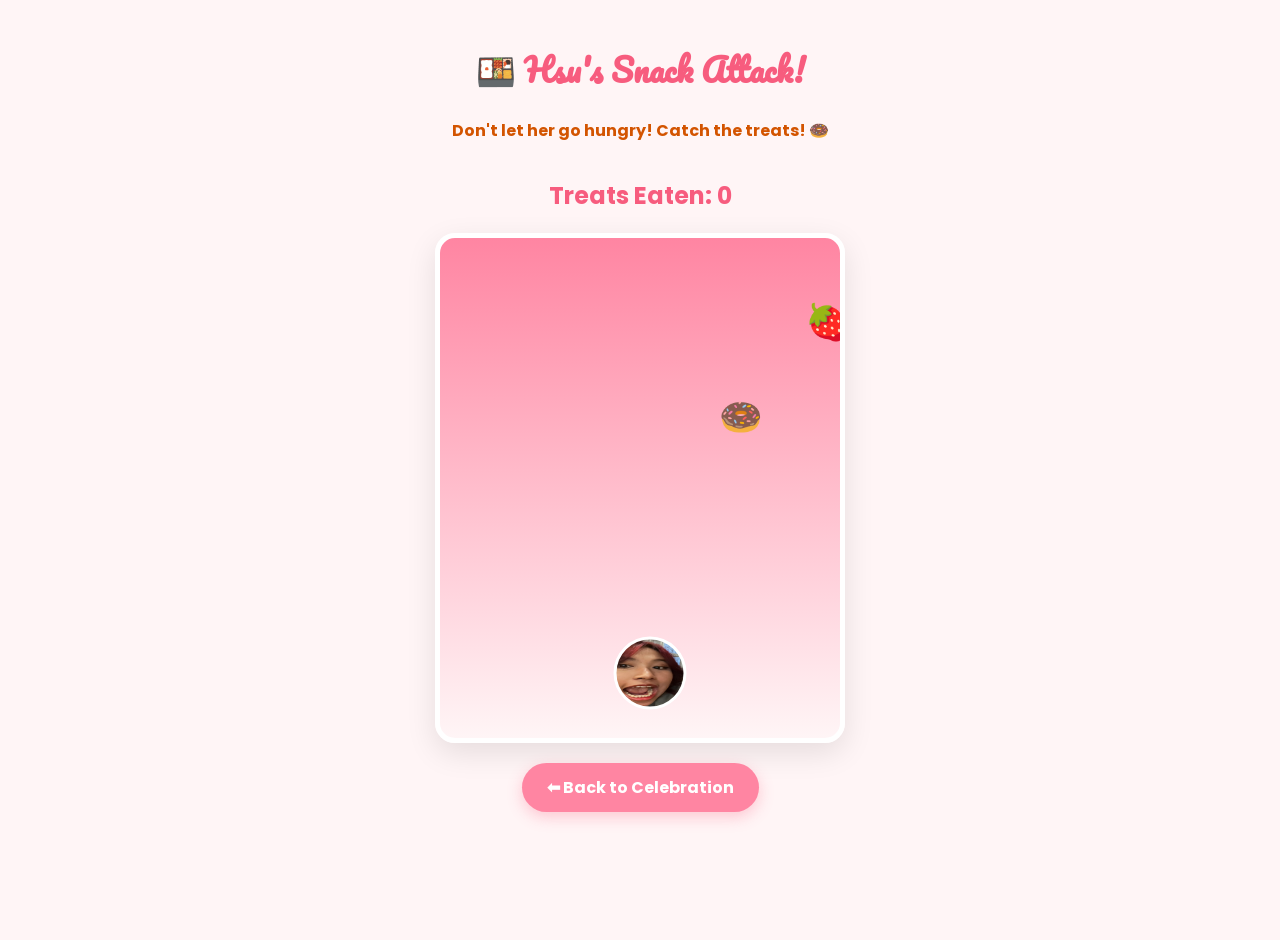
==== game.html @ b0365d91 "finish game" ====
<!DOCTYPE html>
<html lang="en">
<head>
    <meta charset="UTF-8">
    <meta name="viewport" content="width=device-width, initial-scale=1.0">
    <title>Hsu's Birthday Snack Catch!</title>
    <!-- Added Google Fonts to match your main page -->
    <link href="https://fonts.googleapis.com/css2?family=Pacifico&family=Poppins:wght@400;600&display=swap" rel="stylesheet">
    
    <style>
        body {
            margin: 0;
            background-color: #fff5f6;
            display: flex;
            flex-direction: column;
            align-items: center;
            /* CHANGED: Changed height to min-height and removed overflow:hidden */
            min-height: 100vh; 
            padding: 20px 0; /* Adds space at top and bottom */
            font-family: 'Poppins', sans-serif;
            color: #f75c7e;
            overflow-y: auto; /* Allows vertical scrolling */
        }

        canvas {
            background: linear-gradient(#ff85a2, #fff5f6);
            border: 5px solid white;
            border-radius: 20px;
            box-shadow: 0 10px 30px rgba(0,0,0,0.1);
            cursor: none;
            /* ADDED: Makes canvas fit on small mobile screens */
            max-width: 90vw; 
            height: auto;
        }

        .btn-back {
            margin-top: 20px;
            margin-bottom: 30px; /* Space at the bottom */
            padding: 12px 25px;
            background: #ff85a2;
            color: white;
            border: none;
            border-radius: 50px;
            text-decoration: none;
            font-weight: bold;
            box-shadow: 0 5px 15px rgba(247, 92, 126, 0.3);
            transition: 0.3s;
        }

        .btn-back:hover {
            transform: scale(1.05);
            background: #f75c7e;
        }

        h1 { margin-bottom: 5px; text-align: center; }
        p { margin-bottom: 15px; text-align: center; }
    </style>
</head>
<body>

    <h1 style="font-family: 'Pacifico', cursive;">🍱 Hsu's Snack Attack!</h1>
    <p style="font-weight: bold; color: #d35400;">Don't let her go hungry! Catch the treats! 🍩</p>
    
    <h2 id="scoreDisplay">Treats Eaten: 0</h2>
    
    <canvas id="gameCanvas"></canvas>
    
    <!-- Link back to your main index.html -->
    <a href="index.html" class="btn-back">⬅ Back to Celebration</a>

    <script>
        const canvas = document.getElementById("gameCanvas");
        const ctx = canvas.getContext("2d");
        const scoreDisplay = document.getElementById("scoreDisplay");

        canvas.width = 400;
        canvas.height = 500;

        let score = 0;
        const playerImg = new Image();
        // ENSURE THIS IMAGE NAME IS CORRECT
        playerImg.src = "your_photo.jpg"; 

        const player = {
            x: 175,
            y: 400,
            width: 70,
            height: 70
        };

        const foods = [];
        const emojis = ["🎂", "🍦", "🍭", "🍓", "🍩", "🌸"];

        // Support for both Mouse and Touch
        function movePlayer(e) {
            let rect = canvas.getBoundingClientRect();
            let clientX = e.clientX || (e.touches && e.touches[0].clientX);
            if (clientX) {
                // Adjusting for the responsive scale of the canvas
                const scaleX = canvas.width / rect.width; 
                player.x = (clientX - rect.left) * scaleX - player.width / 2;
            }
        }

        window.addEventListener("mousemove", movePlayer);
        window.addEventListener("touchmove", (e) => {
            movePlayer(e);
            e.preventDefault(); // Prevents screen wobbling while playing
        }, { passive: false });

        function spawnFood() {
            const x = Math.random() * (canvas.width - 30);
            const emoji = emojis[Math.floor(Math.random() * emojis.length)];
            foods.push({ x, y: -50, speed: 3 + Math.random() * 2, emoji });
            setTimeout(spawnFood, 800);
        }

        function drawPlayer() {
            ctx.save();
            ctx.beginPath();
            let centerX = player.x + player.width / 2;
            let centerY = player.y + player.height / 2;
            ctx.arc(centerX, centerY, player.width / 2, 0, Math.PI * 2);
            ctx.clip();
            // Fallback: If image fails to load, draw a pink circle
            ctx.fillStyle = "#ff85a2";
            ctx.fill();
            ctx.drawImage(playerImg, player.x, player.y, player.width, player.height);
            ctx.restore();
            
            ctx.beginPath();
            ctx.arc(centerX, centerY, player.width / 2, 0, Math.PI * 2);
            ctx.strokeStyle = "white";
            ctx.lineWidth = 3;
            ctx.stroke();
        }

        function update() {
            ctx.clearRect(0, 0, canvas.width, canvas.height);
            drawPlayer();

            for (let i = 0; i < foods.length; i++) {
                let f = foods[i];
                f.y += f.speed;

                ctx.font = "35px Arial";
                ctx.fillText(f.emoji, f.x, f.y);

                if (f.y > player.y && f.x > player.x - 20 && f.x < player.x + player.width) {
                    foods.splice(i, 1);
                    score++;
                    scoreDisplay.innerText = "Treats Eaten: " + score;
                    i--;
                }

                if (f.y > canvas.height) {
                    foods.splice(i, 1);
                    i--;
                }
            }
            requestAnimationFrame(update);
        }

        playerImg.onload = () => {
            spawnFood();
            update();
        };

        // If image takes too long to load, start anyway
        setTimeout(() => { if(foods.length === 0) { spawnFood(); update(); } }, 1000);
    </script>
</body>
</html>
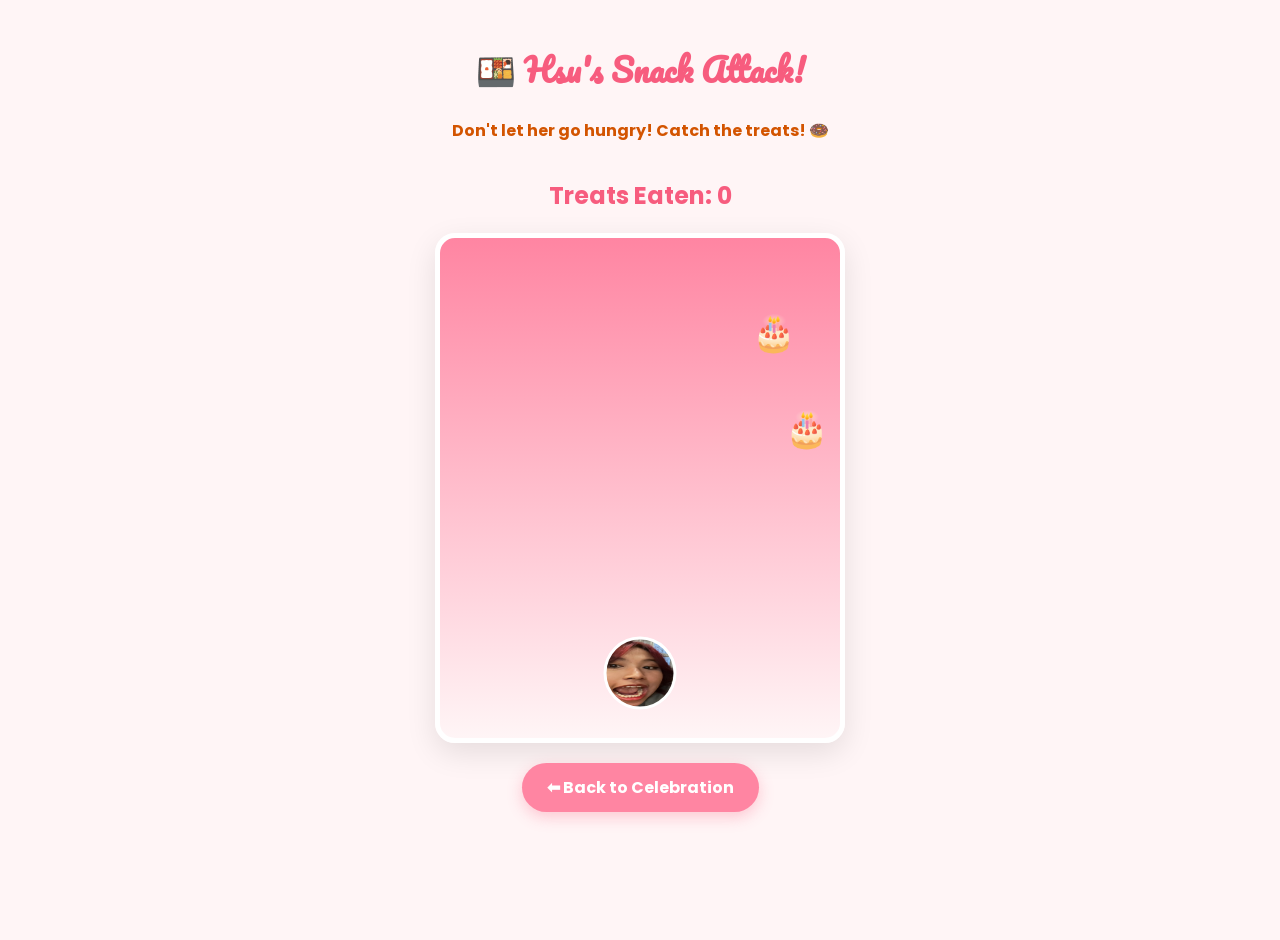
==== commit 0f6bf130: "finish error fix" ====
--- a/game.html
+++ b/game.html
@@ -1,173 +1,213 @@
-<!DOCTYPE html>
+<!doctype html>
 <html lang="en">
-<head>
-    <meta charset="UTF-8">
-    <meta name="viewport" content="width=device-width, initial-scale=1.0">
+  <head>
+    <meta charset="UTF-8" />
+    <meta name="viewport" content="width=device-width, initial-scale=1.0" />
     <title>Hsu's Birthday Snack Catch!</title>
     <!-- Added Google Fonts to match your main page -->
-    <link href="https://fonts.googleapis.com/css2?family=Pacifico&family=Poppins:wght@400;600&display=swap" rel="stylesheet">
-    
+    <link
+      href="https://fonts.googleapis.com/css2?family=Pacifico&family=Poppins:wght@400;600&display=swap"
+      rel="stylesheet"
+    />
+
     <style>
-        body {
-            margin: 0;
-            background-color: #fff5f6;
-            display: flex;
-            flex-direction: column;
-            align-items: center;
-            /* CHANGED: Changed height to min-height and removed overflow:hidden */
-            min-height: 100vh; 
-            padding: 20px 0; /* Adds space at top and bottom */
-            font-family: 'Poppins', sans-serif;
-            color: #f75c7e;
-            overflow-y: auto; /* Allows vertical scrolling */
-        }
-
-        canvas {
-            background: linear-gradient(#ff85a2, #fff5f6);
-            border: 5px solid white;
-            border-radius: 20px;
-            box-shadow: 0 10px 30px rgba(0,0,0,0.1);
-            cursor: none;
-            /* ADDED: Makes canvas fit on small mobile screens */
-            max-width: 90vw; 
-            height: auto;
-        }
-
-        .btn-back {
-            margin-top: 20px;
-            margin-bottom: 30px; /* Space at the bottom */
-            padding: 12px 25px;
-            background: #ff85a2;
-            color: white;
-            border: none;
-            border-radius: 50px;
-            text-decoration: none;
-            font-weight: bold;
-            box-shadow: 0 5px 15px rgba(247, 92, 126, 0.3);
-            transition: 0.3s;
-        }
-
-        .btn-back:hover {
-            transform: scale(1.05);
-            background: #f75c7e;
-        }
-
-        h1 { margin-bottom: 5px; text-align: center; }
-        p { margin-bottom: 15px; text-align: center; }
+      body {
+        margin: 0;
+        background-color: #fff5f6;
+        display: flex;
+        flex-direction: column;
+        align-items: center;
+        /* CHANGED: Changed height to min-height and removed overflow:hidden */
+        min-height: 100vh;
+        padding: 20px 0; /* Adds space at top and bottom */
+        font-family: "Poppins", sans-serif;
+        color: #f75c7e;
+        overflow-y: auto; /* Allows vertical scrolling */
+      }
+
+      canvas {
+        background: linear-gradient(#ff85a2, #fff5f6);
+        border: 5px solid white;
+        border-radius: 20px;
+        box-shadow: 0 10px 30px rgba(0, 0, 0, 0.1);
+        cursor: none;
+        /* ADDED: Makes canvas fit on small mobile screens */
+        max-width: 90vw;
+        height: auto;
+      }
+
+      .btn-back {
+        margin-top: 20px;
+        margin-bottom: 30px; /* Space at the bottom */
+        padding: 12px 25px;
+        background: #ff85a2;
+        color: white;
+        border: none;
+        border-radius: 50px;
+        text-decoration: none;
+        font-weight: bold;
+        box-shadow: 0 5px 15px rgba(247, 92, 126, 0.3);
+        transition: 0.3s;
+      }
+
+      .btn-back:hover {
+        transform: scale(1.05);
+        background: #f75c7e;
+      }
+
+      h1 {
+        margin-bottom: 5px;
+        text-align: center;
+      }
+      p {
+        margin-bottom: 15px;
+        text-align: center;
+      }
     </style>
-</head>
-<body>
-
-    <h1 style="font-family: 'Pacifico', cursive;">🍱 Hsu's Snack Attack!</h1>
-    <p style="font-weight: bold; color: #d35400;">Don't let her go hungry! Catch the treats! 🍩</p>
-    
+  </head>
+  <body>
+    <h1 style="font-family: &quot;Pacifico&quot;, cursive">
+      🍱 Hsu's Snack Attack!
+    </h1>
+    <p style="font-weight: bold; color: #d35400">
+      Don't let her go hungry! Catch the treats! 🍩
+    </p>
+
     <h2 id="scoreDisplay">Treats Eaten: 0</h2>
-    
+
     <canvas id="gameCanvas"></canvas>
-    
+
     <!-- Link back to your main index.html -->
     <a href="index.html" class="btn-back">⬅ Back to Celebration</a>
 
     <script>
-        const canvas = document.getElementById("gameCanvas");
-        const ctx = canvas.getContext("2d");
-        const scoreDisplay = document.getElementById("scoreDisplay");
-
-        canvas.width = 400;
-        canvas.height = 500;
-
-        let score = 0;
-        const playerImg = new Image();
-        // ENSURE THIS IMAGE NAME IS CORRECT
-        playerImg.src = "your_photo.jpg"; 
-
-        const player = {
-            x: 175,
-            y: 400,
-            width: 70,
-            height: 70
-        };
-
-        const foods = [];
-        const emojis = ["🎂", "🍦", "🍭", "🍓", "🍩", "🌸"];
-
-        // Support for both Mouse and Touch
-        function movePlayer(e) {
-            let rect = canvas.getBoundingClientRect();
-            let clientX = e.clientX || (e.touches && e.touches[0].clientX);
-            if (clientX) {
-                // Adjusting for the responsive scale of the canvas
-                const scaleX = canvas.width / rect.width; 
-                player.x = (clientX - rect.left) * scaleX - player.width / 2;
-            }
+      const canvas = document.getElementById("gameCanvas");
+      const ctx = canvas.getContext("2d");
+      const scoreDisplay = document.getElementById("scoreDisplay");
+
+      // Dynamic sizing for better mobile fit
+      canvas.width = Math.min(window.innerWidth - 40, 400);
+      canvas.height = 500;
+
+      let score = 0;
+      const playerImg = new Image();
+      playerImg.src = "your_photo.jpg";
+
+      const player = {
+        x: canvas.width / 2 - 35,
+        y: 400,
+        width: 70,
+        height: 70,
+      };
+
+      const foods = [];
+      const emojis = ["🎂", "🍦", "🍭", "🍓", "🍩", "🌸"];
+
+      // MOVE PLAYER LOGIC
+      function movePlayer(clientX) {
+        let rect = canvas.getBoundingClientRect();
+        const scaleX = canvas.width / rect.width;
+        let newX = (clientX - rect.left) * scaleX - player.width / 2;
+
+        // Keep player inside canvas
+        if (newX < 0) newX = 0;
+        if (newX > canvas.width - player.width)
+          newX = canvas.width - player.width;
+
+        player.x = newX;
+      }
+
+      // Mouse Movement
+      window.addEventListener("mousemove", (e) => {
+        movePlayer(e.clientX);
+      });
+
+      // TOUCH CONTROL - Fixed to allow scrolling
+      canvas.addEventListener(
+        "touchmove",
+        (e) => {
+          const touch = e.touches[0];
+          movePlayer(touch.clientX);
+
+          // Prevent scrolling ONLY when touching the canvas
+          if (e.target === canvas) {
+            e.preventDefault();
+          }
+        },
+        { passive: false },
+      );
+
+      function spawnFood() {
+        const x = Math.random() * (canvas.width - 30);
+        const emoji = emojis[Math.floor(Math.random() * emojis.length)];
+        foods.push({ x, y: -50, speed: 3 + Math.random() * 2, emoji });
+        setTimeout(spawnFood, 800);
+      }
+
+      function drawPlayer() {
+        ctx.save();
+        ctx.beginPath();
+        let centerX = player.x + player.width / 2;
+        let centerY = player.y + player.height / 2;
+        ctx.arc(centerX, centerY, player.width / 2, 0, Math.PI * 2);
+        ctx.clip();
+
+        ctx.fillStyle = "#ff85a2";
+        ctx.fill();
+
+        if (playerImg.complete) {
+          ctx.drawImage(
+            playerImg,
+            player.x,
+            player.y,
+            player.width,
+            player.height,
+          );
         }
-
-        window.addEventListener("mousemove", movePlayer);
-        window.addEventListener("touchmove", (e) => {
-            movePlayer(e);
-            e.preventDefault(); // Prevents screen wobbling while playing
-        }, { passive: false });
-
-        function spawnFood() {
-            const x = Math.random() * (canvas.width - 30);
-            const emoji = emojis[Math.floor(Math.random() * emojis.length)];
-            foods.push({ x, y: -50, speed: 3 + Math.random() * 2, emoji });
-            setTimeout(spawnFood, 800);
+        ctx.restore();
+
+        ctx.beginPath();
+        ctx.arc(centerX, centerY, player.width / 2, 0, Math.PI * 2);
+        ctx.strokeStyle = "white";
+        ctx.lineWidth = 3;
+        ctx.stroke();
+      }
+
+      function update() {
+        ctx.clearRect(0, 0, canvas.width, canvas.height);
+        drawPlayer();
+
+        for (let i = 0; i < foods.length; i++) {
+          let f = foods[i];
+          f.y += f.speed;
+
+          ctx.font = "35px Arial";
+          ctx.fillText(f.emoji, f.x, f.y);
+
+          // Collision logic
+          if (
+            f.y > player.y &&
+            f.y < player.y + player.height &&
+            f.x > player.x - 20 &&
+            f.x < player.x + player.width
+          ) {
+            foods.splice(i, 1);
+            score++;
+            scoreDisplay.innerText = "Treats Eaten: " + score;
+            i--;
+          }
+
+          if (f.y > canvas.height) {
+            foods.splice(i, 1);
+            i--;
+          }
         }
-
-        function drawPlayer() {
-            ctx.save();
-            ctx.beginPath();
-            let centerX = player.x + player.width / 2;
-            let centerY = player.y + player.height / 2;
-            ctx.arc(centerX, centerY, player.width / 2, 0, Math.PI * 2);
-            ctx.clip();
-            // Fallback: If image fails to load, draw a pink circle
-            ctx.fillStyle = "#ff85a2";
-            ctx.fill();
-            ctx.drawImage(playerImg, player.x, player.y, player.width, player.height);
-            ctx.restore();
-            
-            ctx.beginPath();
-            ctx.arc(centerX, centerY, player.width / 2, 0, Math.PI * 2);
-            ctx.strokeStyle = "white";
-            ctx.lineWidth = 3;
-            ctx.stroke();
-        }
-
-        function update() {
-            ctx.clearRect(0, 0, canvas.width, canvas.height);
-            drawPlayer();
-
-            for (let i = 0; i < foods.length; i++) {
-                let f = foods[i];
-                f.y += f.speed;
-
-                ctx.font = "35px Arial";
-                ctx.fillText(f.emoji, f.x, f.y);
-
-                if (f.y > player.y && f.x > player.x - 20 && f.x < player.x + player.width) {
-                    foods.splice(i, 1);
-                    score++;
-                    scoreDisplay.innerText = "Treats Eaten: " + score;
-                    i--;
-                }
-
-                if (f.y > canvas.height) {
-                    foods.splice(i, 1);
-                    i--;
-                }
-            }
-            requestAnimationFrame(update);
-        }
-
-        playerImg.onload = () => {
-            spawnFood();
-            update();
-        };
-
-        // If image takes too long to load, start anyway
-        setTimeout(() => { if(foods.length === 0) { spawnFood(); update(); } }, 1000);
+        requestAnimationFrame(update);
+      }
+
+      // Start Game
+      spawnFood();
+      update();
     </script>
-</body>
-</html>+  </body>
+</html>
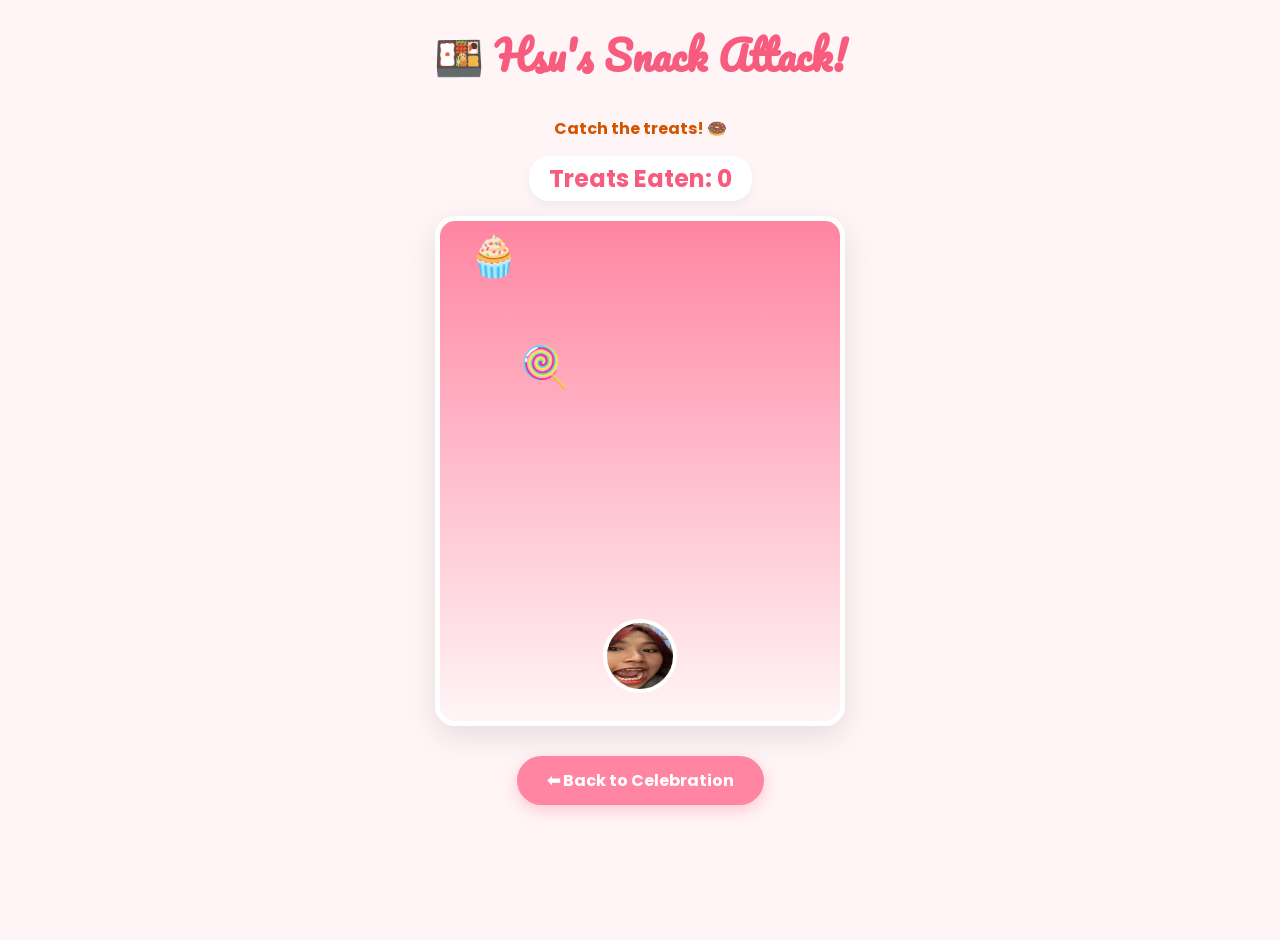
==== commit 2140cb91: "V2 complete" ====
--- a/game.html
+++ b/game.html
@@ -2,44 +2,73 @@
 <html lang="en">
   <head>
     <meta charset="UTF-8" />
-    <meta name="viewport" content="width=device-width, initial-scale=1.0" />
+    <!-- Prevents accidental zooming on mobile while playing -->
+    <meta name="viewport" content="width=device-width, initial-scale=1.0, maximum-scale=1.0, user-scalable=no" />
     <title>Hsu's Birthday Snack Catch!</title>
-    <!-- Added Google Fonts to match your main page -->
     <link
       href="https://fonts.googleapis.com/css2?family=Pacifico&family=Poppins:wght@400;600&display=swap"
       rel="stylesheet"
     />
 
     <style>
+      /* Smooth scrolling for the whole page */
+      html { scroll-behavior: smooth; }
+
       body {
         margin: 0;
         background-color: #fff5f6;
         display: flex;
         flex-direction: column;
         align-items: center;
-        /* CHANGED: Changed height to min-height and removed overflow:hidden */
         min-height: 100vh;
-        padding: 20px 0; /* Adds space at top and bottom */
+        padding: 20px 10px;
         font-family: "Poppins", sans-serif;
         color: #f75c7e;
-        overflow-y: auto; /* Allows vertical scrolling */
-      }
-
+        /* Standard scroll for page, but we will lock it on the canvas */
+        overflow-x: hidden;
+      }
+
+      h1 {
+        font-family: "Pacifico", cursive;
+        margin: 0 0 10px 0;
+        text-align: center;
+        font-size: clamp(1.5rem, 8vw, 2.5rem);
+      }
+
+      .instruction {
+        font-weight: bold;
+        color: #d35400;
+        margin-bottom: 10px;
+        text-align: center;
+      }
+
+      #scoreDisplay {
+        margin: 5px 0 15px 0;
+        background: white;
+        padding: 5px 20px;
+        border-radius: 20px;
+        box-shadow: 0 4px 10px rgba(0,0,0,0.05);
+      }
+
+      /* THE CANVAS */
       canvas {
         background: linear-gradient(#ff85a2, #fff5f6);
         border: 5px solid white;
         border-radius: 20px;
         box-shadow: 0 10px 30px rgba(0, 0, 0, 0.1);
-        cursor: none;
-        /* ADDED: Makes canvas fit on small mobile screens */
-        max-width: 90vw;
+        cursor: crosshair;
+        
+        /* Mobile Fix: Prevents the page from sliding around when you drag your finger */
+        touch-action: none; 
+        
+        /* PC & Mobile: Ensures canvas fits screen but stays a good size */
+        max-width: 100%;
         height: auto;
       }
 
       .btn-back {
-        margin-top: 20px;
-        margin-bottom: 30px; /* Space at the bottom */
-        padding: 12px 25px;
+        margin-top: 30px;
+        padding: 12px 30px;
         background: #ff85a2;
         color: white;
         border: none;
@@ -51,33 +80,23 @@
       }
 
       .btn-back:hover {
-        transform: scale(1.05);
         background: #f75c7e;
-      }
-
-      h1 {
-        margin-bottom: 5px;
-        text-align: center;
-      }
-      p {
-        margin-bottom: 15px;
-        text-align: center;
+        transform: translateY(-2px);
+      }
+
+      .btn-back:active {
+        transform: translateY(0);
       }
     </style>
   </head>
   <body>
-    <h1 style="font-family: &quot;Pacifico&quot;, cursive">
-      🍱 Hsu's Snack Attack!
-    </h1>
-    <p style="font-weight: bold; color: #d35400">
-      Don't let her go hungry! Catch the treats! 🍩
-    </p>
+    <h1>🍱 Hsu's Snack Attack!</h1>
+    <p class="instruction">Catch the treats! 🍩</p>
 
     <h2 id="scoreDisplay">Treats Eaten: 0</h2>
 
     <canvas id="gameCanvas"></canvas>
 
-    <!-- Link back to your main index.html -->
     <a href="index.html" class="btn-back">⬅ Back to Celebration</a>
 
     <script>
@@ -85,63 +104,68 @@
       const ctx = canvas.getContext("2d");
       const scoreDisplay = document.getElementById("scoreDisplay");
 
-      // Dynamic sizing for better mobile fit
-      canvas.width = Math.min(window.innerWidth - 40, 400);
+      // INTERNAL RESOLUTION (The "Game World" size)
+      canvas.width = 400;
       canvas.height = 500;
 
       let score = 0;
       const playerImg = new Image();
-      playerImg.src = "your_photo.jpg";
+      playerImg.src = "your_photo.jpg"; 
 
       const player = {
         x: canvas.width / 2 - 35,
-        y: 400,
+        y: canvas.height - 100, // Positioned near bottom
         width: 70,
         height: 70,
       };
 
       const foods = [];
-      const emojis = ["🎂", "🍦", "🍭", "🍓", "🍩", "🌸"];
-
-      // MOVE PLAYER LOGIC
-      function movePlayer(clientX) {
-        let rect = canvas.getBoundingClientRect();
+      const emojis = ["🎂", "🍦", "🍭", "🍓", "🍩", "🌸", "🍔", "🧁"];
+
+      // CROSS-PLATFORM INPUT LOGIC
+      function handleInput(clientX) {
+        const rect = canvas.getBoundingClientRect();
+        // This math converts the screen tap/click to the 400px canvas internal width
         const scaleX = canvas.width / rect.width;
-        let newX = (clientX - rect.left) * scaleX - player.width / 2;
-
-        // Keep player inside canvas
+        let mouseX = (clientX - rect.left) * scaleX;
+        
+        // Center player on mouse/finger
+        let newX = mouseX - player.width / 2;
+
+        // Keep inside boundaries
         if (newX < 0) newX = 0;
-        if (newX > canvas.width - player.width)
-          newX = canvas.width - player.width;
+        if (newX > canvas.width - player.width) newX = canvas.width - player.width;
 
         player.x = newX;
       }
 
-      // Mouse Movement
-      window.addEventListener("mousemove", (e) => {
-        movePlayer(e.clientX);
+      // PC: Mouse Movement
+      canvas.addEventListener("mousemove", (e) => {
+        handleInput(e.clientX);
       });
 
-      // TOUCH CONTROL - Fixed to allow scrolling
-      canvas.addEventListener(
-        "touchmove",
-        (e) => {
-          const touch = e.touches[0];
-          movePlayer(touch.clientX);
-
-          // Prevent scrolling ONLY when touching the canvas
-          if (e.target === canvas) {
-            e.preventDefault();
-          }
-        },
-        { passive: false },
-      );
+      // MOBILE: Touch Movement
+      canvas.addEventListener("touchmove", (e) => {
+        handleInput(e.touches[0].clientX);
+        e.preventDefault(); // Stop page scrolling
+      }, { passive: false });
+
+      canvas.addEventListener("touchstart", (e) => {
+        handleInput(e.touches[0].clientX);
+        e.preventDefault();
+      }, { passive: false });
+
 
       function spawnFood() {
-        const x = Math.random() * (canvas.width - 30);
+        const x = Math.random() * (canvas.width - 40) + 20;
         const emoji = emojis[Math.floor(Math.random() * emojis.length)];
-        foods.push({ x, y: -50, speed: 3 + Math.random() * 2, emoji });
-        setTimeout(spawnFood, 800);
+        // Speed gets slightly faster as score increases
+        const speed = 3 + Math.random() * 2 + (score * 0.05);
+        foods.push({ x, y: -50, speed, emoji });
+        
+        // Spawn faster over time
+        let nextSpawn = Math.max(300, 1000 - (score * 5));
+        setTimeout(spawnFood, nextSpawn);
       }
 
       function drawPlayer() {
@@ -152,52 +176,59 @@
         ctx.arc(centerX, centerY, player.width / 2, 0, Math.PI * 2);
         ctx.clip();
 
+        // Background for the photo circle
         ctx.fillStyle = "#ff85a2";
         ctx.fill();
 
-        if (playerImg.complete) {
-          ctx.drawImage(
-            playerImg,
-            player.x,
-            player.y,
-            player.width,
-            player.height,
-          );
+        if (playerImg.complete && playerImg.naturalWidth !== 0) {
+          ctx.drawImage(playerImg, player.x, player.y, player.width, player.height);
+        } else {
+          // Fallback if image isn't found
+          ctx.fillStyle = "white";
+          ctx.font = "bold 30px Arial";
+          ctx.textAlign = "center";
+          ctx.fillText("Hsu", centerX, centerY + 10);
         }
+        
         ctx.restore();
 
+        // White border around character
         ctx.beginPath();
         ctx.arc(centerX, centerY, player.width / 2, 0, Math.PI * 2);
         ctx.strokeStyle = "white";
-        ctx.lineWidth = 3;
+        ctx.lineWidth = 4;
         ctx.stroke();
       }
 
       function update() {
         ctx.clearRect(0, 0, canvas.width, canvas.height);
+        
         drawPlayer();
 
         for (let i = 0; i < foods.length; i++) {
           let f = foods[i];
           f.y += f.speed;
 
-          ctx.font = "35px Arial";
+          // Draw Treat
+          ctx.font = "40px Arial";
+          ctx.textAlign = "center";
           ctx.fillText(f.emoji, f.x, f.y);
 
-          // Collision logic
-          if (
-            f.y > player.y &&
-            f.y < player.y + player.height &&
-            f.x > player.x - 20 &&
-            f.x < player.x + player.width
-          ) {
+          // COLLISION DETECTION
+          // We check the distance between the food center and the player center
+          let pCenterX = player.x + player.width / 2;
+          let pCenterY = player.y + player.height / 2;
+          
+          let dist = Math.hypot(f.x - pCenterX, (f.y - 15) - pCenterY);
+
+          if (dist < 45) { // Collision hit!
             foods.splice(i, 1);
             score++;
             scoreDisplay.innerText = "Treats Eaten: " + score;
             i--;
-          }
-
-          if (f.y > canvas.height) {
+          } 
+          // Remove if off screen
+          else if (f.y > canvas.height + 50) {
             foods.splice(i, 1);
             i--;
           }
@@ -205,9 +236,9 @@
         requestAnimationFrame(update);
       }
 
-      // Start Game
+      // Start the game loop
       spawnFood();
       update();
     </script>
   </body>
-</html>
+</html>
